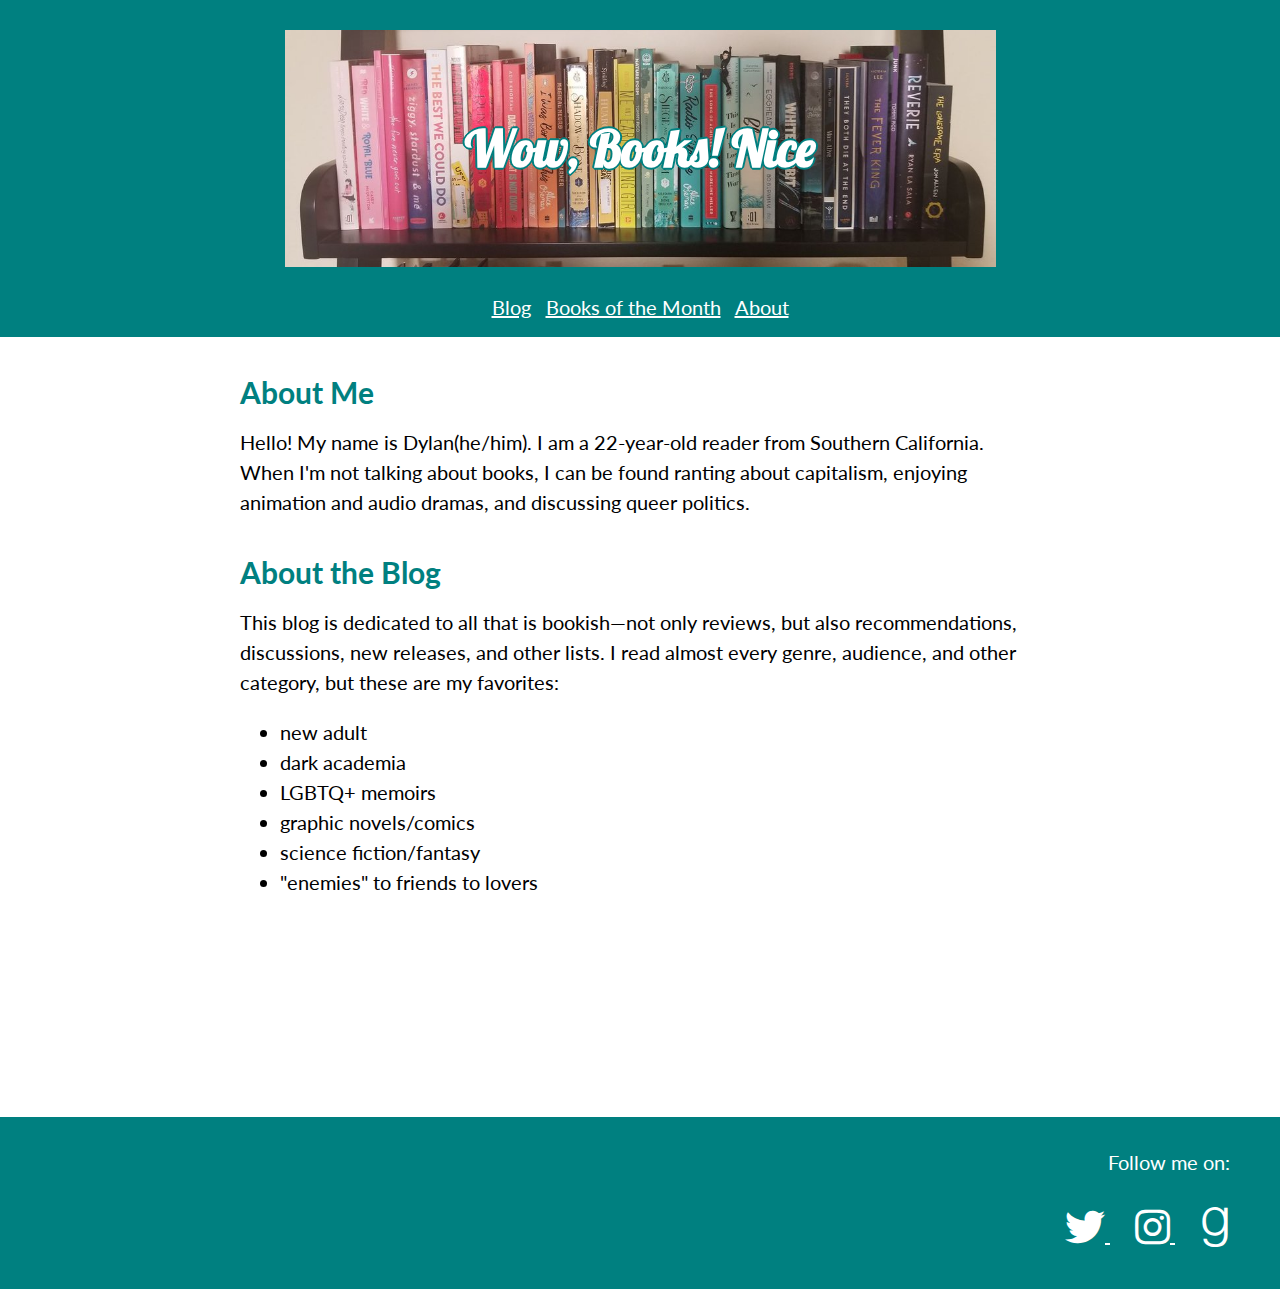
==== about.html @ 76a29779 "set up html and css for three main pages" ====
<!DOCTYPE html>
<html lang="en">
<head>
	<title>Wow, Books! Nice</title>
	<meta charset="utf-8">
	<meta name="viewport" content="width=device-width, initial-scale=1.0">
	<link rel="stylesheet" href="css/fontawesome/css/all.css">
	<link href="https://fonts.googleapis.com/css?family=Lato&display=swap" rel="stylesheet">
	<link href="https://fonts.googleapis.com/css?family=Lobster&display=swap" rel="stylesheet"> 
	<link rel="stylesheet" type="text/css" href="css/blog.css">
</head>
<body>
	<!-- header element-->
	<header>
		<div style="background-image: url(img/bookshelf.jfif);">	
		<h1>Wow, Books! Nice</h1>
	</header>
	<nav>
		<p>
			<a href="blog.html">Blog</a> &nbsp;
			<a href="botm.html">Books of the Month</a> &nbsp;
			<a href="about.html">About</a>
		</p><br>
	</nav>

	<!-- main element -->
	<main>
		<h2>About Me</h2>
		<p>Hello! My name is Dylan(he/him). I am a 22-year-old reader from Southern California. When I'm not talking about books, I can be found ranting about capitalism, enjoying animation and audio dramas, and discussing queer politics.</p>
		
		<!-- Characteristics -->
		<h2>About the Blog</h2>
		<p>
			This blog is dedicated to all that is bookish—not only reviews, but also recommendations, discussions, new releases, and other lists. I read almost every genre, audience, and other category, but these are my favorites:
		</p>

		<ul>
			<li>
				new adult
			</li>
			<li>
				dark academia
			</li>
			<li>
				LGBTQ+ memoirs
			</li>
			<li>
				graphic novels/comics
			</li>
			<li>
				science fiction/fantasy
			</li>
			<li>
				"enemies" to friends to lovers
			</li>
		</ul>
		
	</main>

	<!-- Footer element -->
	<footer>
		<p>
			Follow me on:
		</p><br>
		<div class="social">
			<a target="_blank" href=https://twitter.com/wowbooksnice>
				<i class="fab fa-twitter fa-2x"></i> 
			</a> &nbsp;&nbsp;&nbsp;&nbsp;
			<a target="_blank" href=https://instagram.com/wowbooksnice>
				<i class="fab fa-instagram fa-2x"></i> 
			</a>&nbsp;&nbsp;&nbsp;&nbsp;
			<a target="_blank" href=https://goodreads.com/wowbooksnice>
				<i class="fab fa-goodreads-g fa-2x"></i>
			</a>
		</div>		
	</footer>
</body>
</html>
---- css/blog.css ----
body{
	margin: 0;
	font-family: 'Lato', sans-serif;
	font-size: 20px;
	line-height: 30px;
}


header{
	background-color: teal;
	text-align: center;
	display: flex;
	flex-direction: column;
	padding-top: 30px;
	padding-bottom: 0px;
	margin: 0;
}

h1, h2{
	font-family: 'Lato', sans-serif;
}

/* header styles*/
div{
	background-image: url(img/bookshelf.jfif);
	background-position: center center;
	background-repeat: no-repeat;
	background-size: contain;
	max-width: 100%;
	} 



header h1{
	color: white;
	font-size: 50px;
	font-family: 'Lobster', sans-serif;
	padding: 70px;
	text-decoration-style: outline 2px teal;
	text-shadow: -1px -1px 0 teal,
				 1px -1px 0 teal,
    			-1px 1px 0 teal,
   				 1px 1px 0 teal,  
   				 -2px 0 0 teal,
    			2px 0 0 teal,
    			0 2px 0 teal,
   				 0 -2px 0 teal;
}

header img{
	max-width: 100%;
	border: teal
}

header a{
	color: white
}

nav a:hover{
	opacity: .5;
	background-color: transparent;
}

nav{
	text-align: center;
	height: 40px;
	background-color: teal;
	color: white;
	margin: 0;
	padding-top: 5px;
	padding-bottom: 25px;
}


main{
	max-width: 800px;
	margin: 0 auto; 
	padding-top: 0px;
	padding-bottom: 200px;
}

main img{
	max-width: 100%;
	object-fit: contain;

}

h2{
	font-size: 30px;
	color: teal;
	margin: 40px 0 10px;
}

a{
	color: white
}
a:hover{
	color: white;
	background-color: teal
}



footer{
	background-color: teal;
	text-align: right;
	color: white;
	padding-top: 30px;
	padding-bottom: 40px;
	padding-right: 50px;
}

footer p{
	margin: 0;
}
footer a{
	color: white;
}
footer a:hover{
	opacity: .5;
	background-color: transparent;
}

footer img{
	max-width: 100%;
	max-height: 237px;
	object-fit: contain;
	object-position: center center;
}

p.caption{
	color: #999999;
	font-style: italic;
	margin-top: 0;
}
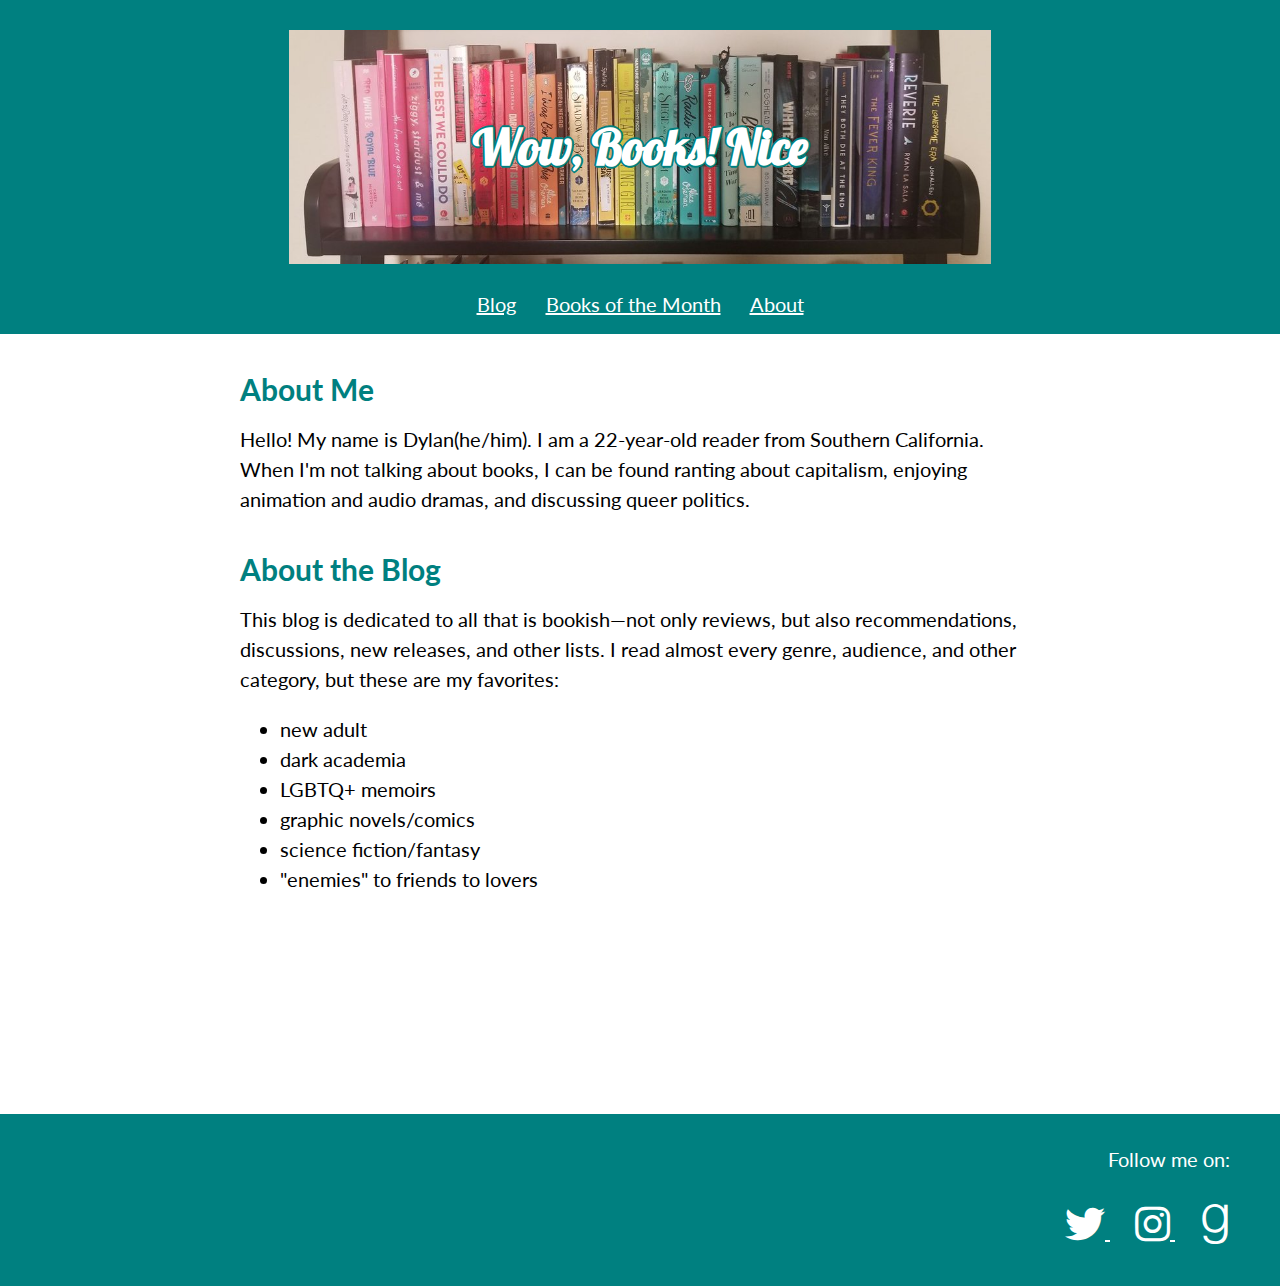
==== commit ad75842d: "fixed header size and spacing" ====
--- a/about.html
+++ b/about.html
@@ -17,8 +17,8 @@
 	</header>
 	<nav>
 		<p>
-			<a href="blog.html">Blog</a> &nbsp;
-			<a href="botm.html">Books of the Month</a> &nbsp;
+			<a href="blog.html">Blog</a> &nbsp;&nbsp;&nbsp;&nbsp;
+			<a href="botm.html">Books of the Month</a> &nbsp;&nbsp;&nbsp;&nbsp;
 			<a href="about.html">About</a>
 		</p><br>
 	</nav>
--- a/css/blog.css
+++ b/css/blog.css
@@ -33,7 +33,7 @@
 
 header h1{
 	color: white;
-	font-size: 50px;
+	font-size: 48px;
 	font-family: 'Lobster', sans-serif;
 	padding: 70px;
 	text-decoration-style: outline 2px teal;
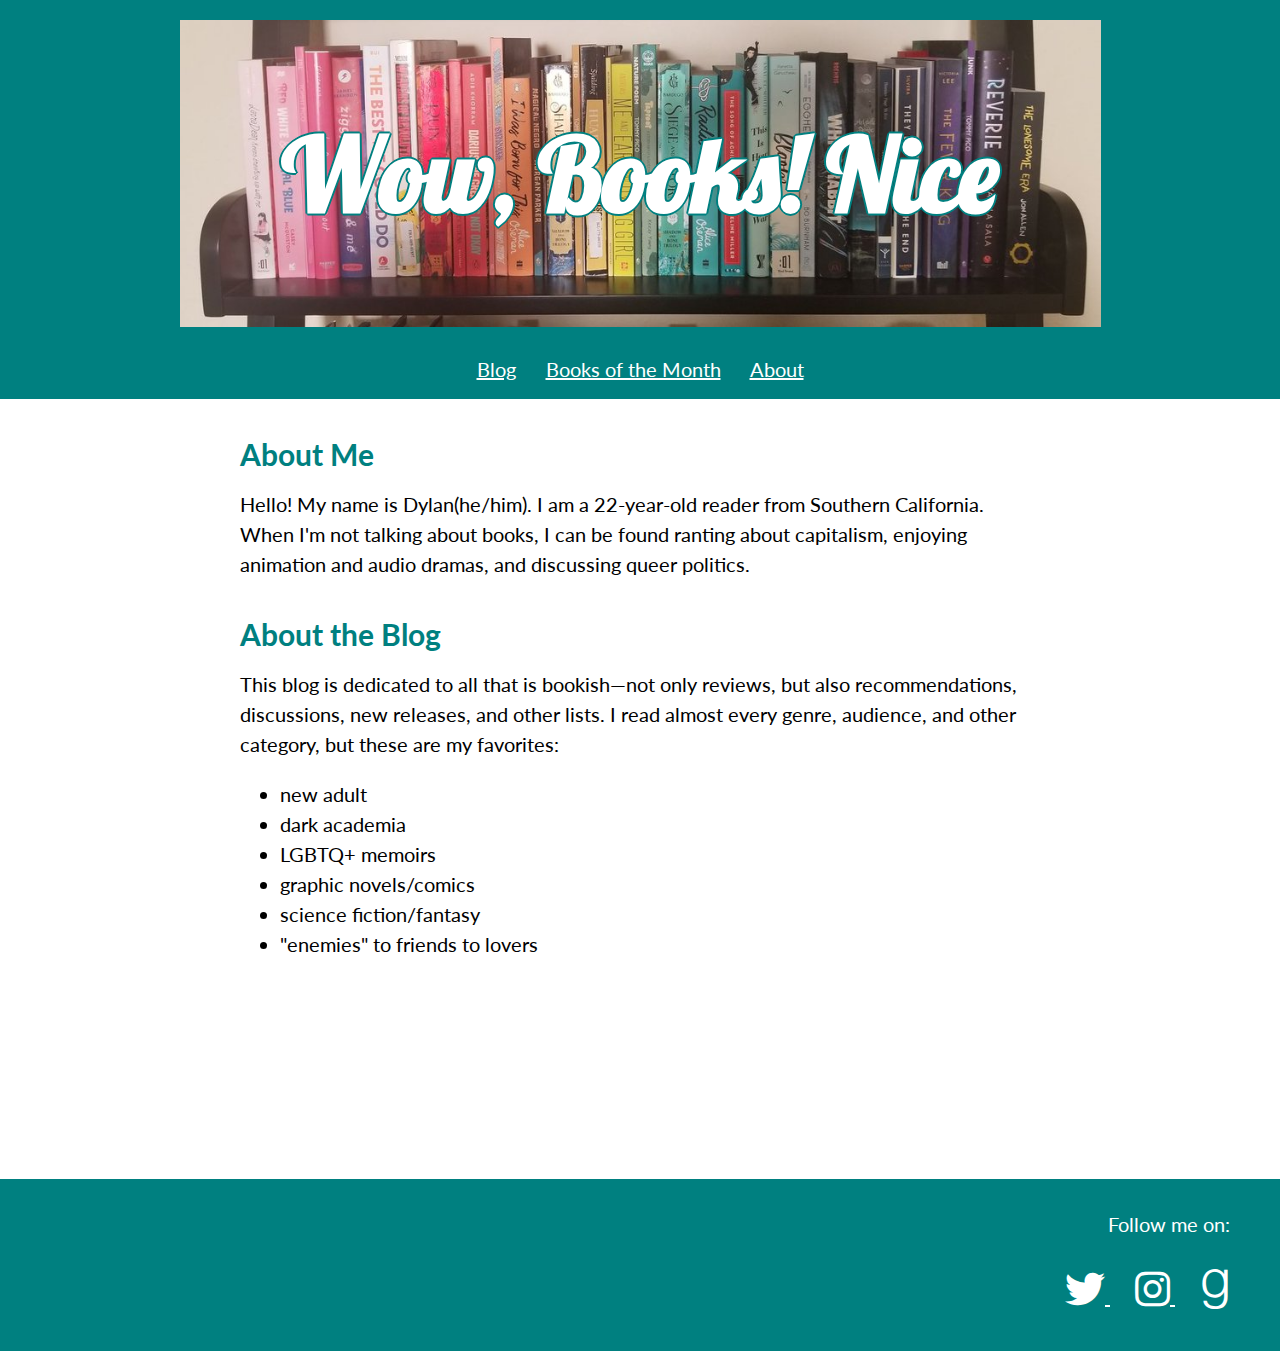
==== commit 2020aab6: "meta content for mobile browsers" ====
--- a/about.html
+++ b/about.html
@@ -9,6 +9,10 @@
 	<link href="https://fonts.googleapis.com/css?family=Lobster&display=swap" rel="stylesheet"> 
 	<link rel="stylesheet" type="text/css" href="css/blog.css">
 </head>
+
+<meta content='width=device-width, initial-scale=1' name='viewport'/>
+
+
 <body>
 	<!-- header element-->
 	<header>
--- a/css/blog.css
+++ b/css/blog.css
@@ -11,7 +11,7 @@
 	text-align: center;
 	display: flex;
 	flex-direction: column;
-	padding-top: 30px;
+	padding-top: 20px;
 	padding-bottom: 0px;
 	margin: 0;
 }
@@ -33,7 +33,7 @@
 
 header h1{
 	color: white;
-	font-size: 48px;
+	font-size: 8vw;
 	font-family: 'Lobster', sans-serif;
 	padding: 70px;
 	text-decoration-style: outline 2px teal;
@@ -67,7 +67,7 @@
 	background-color: teal;
 	color: white;
 	margin: 0;
-	padding-top: 5px;
+	padding-top: .5vw;
 	padding-bottom: 25px;
 }
 
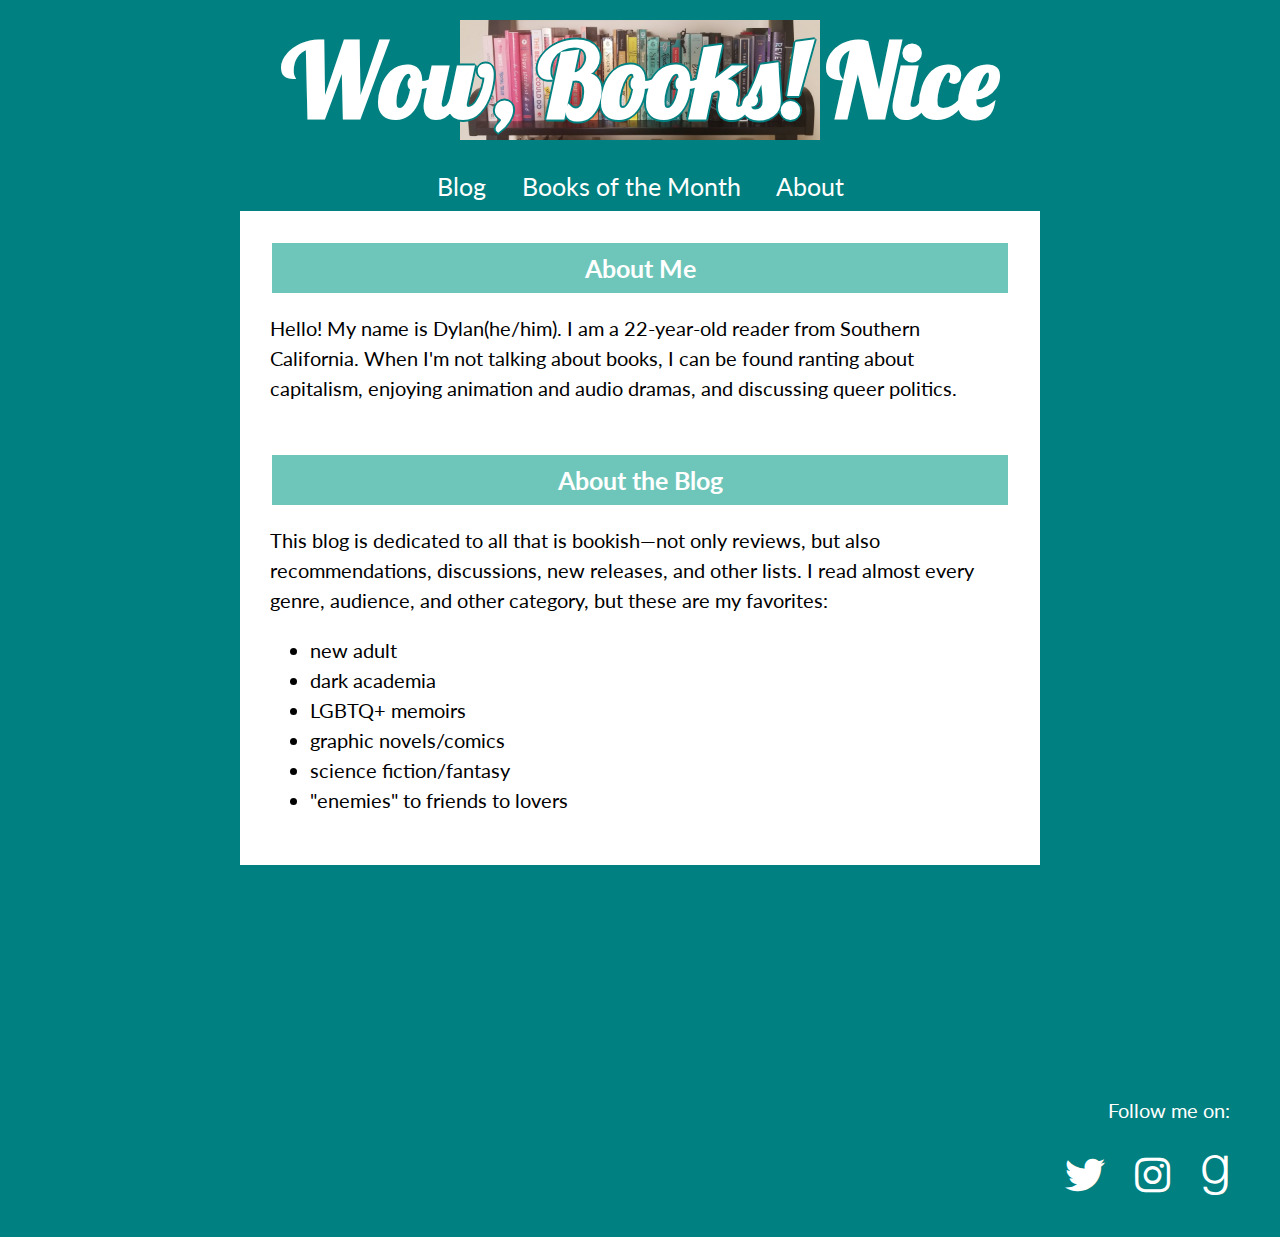
==== commit 42a251af: "added more div and background colors" ====
--- a/about.html
+++ b/about.html
@@ -29,35 +29,41 @@
 
 	<!-- main element -->
 	<main>
-		<h2>About Me</h2>
-		<p>Hello! My name is Dylan(he/him). I am a 22-year-old reader from Southern California. When I'm not talking about books, I can be found ranting about capitalism, enjoying animation and audio dramas, and discussing queer politics.</p>
-		
-		<!-- Characteristics -->
-		<h2>About the Blog</h2>
-		<p>
-			This blog is dedicated to all that is bookish—not only reviews, but also recommendations, discussions, new releases, and other lists. I read almost every genre, audience, and other category, but these are my favorites:
-		</p>
+		<div class="box">
+			<div class="about">	
+				<h2 class="textbox">About Me</h2>
+				<p>Hello! My name is Dylan(he/him). I am a 22-year-old reader from Southern California. When I'm not talking about books, I can be found ranting about capitalism, enjoying animation and audio dramas, and discussing queer politics.</p>
+			</div>
+			
+				<!-- Characteristics -->
+			<div class="about">
+				<h2 class="textbox">About the Blog</h2>
+				<p>
+					This blog is dedicated to all that is bookish—not only reviews, but also recommendations, discussions, new releases, and other lists. I read almost every genre, audience, and other category, but these are my favorites:
+				</p>
 
-		<ul>
-			<li>
-				new adult
-			</li>
-			<li>
-				dark academia
-			</li>
-			<li>
-				LGBTQ+ memoirs
-			</li>
-			<li>
-				graphic novels/comics
-			</li>
-			<li>
-				science fiction/fantasy
-			</li>
-			<li>
-				"enemies" to friends to lovers
-			</li>
-		</ul>
+				<ul>
+					<li>
+						new adult
+					</li>
+					<li>
+						dark academia
+					</li>
+					<li>
+						LGBTQ+ memoirs
+					</li>
+					<li>
+						graphic novels/comics
+					</li>
+					<li>
+						science fiction/fantasy
+					</li>
+					<li>
+						"enemies" to friends to lovers
+					</li>
+				</ul>
+			</div>
+		</div>
 		
 	</main>
 
--- a/css/blog.css
+++ b/css/blog.css
@@ -3,7 +3,95 @@
 	font-family: 'Lato', sans-serif;
 	font-size: 20px;
 	line-height: 30px;
-}
+	background-color: teal;
+}
+
+.flex-container {
+  display: flex;
+  justify-content: center;
+  padding-top: 20px;
+  padding-bottom: 20px;
+  background-color: #ccf1d2;
+  flex-wrap: wrap;
+}
+
+.flex-container-title {
+  margin-top: 20px;
+  background-color: #ccf1d2;
+  justify-content: center;
+  padding-bottom: 1px;
+  text-align: center;
+  padding: 10px;
+}
+
+div.box{
+	border: 0;
+	margin: 0;
+}
+
+
+
+.books {
+	display: flex;
+	justify-content: center;
+	padding: 20px;
+	background-color: #99e6b3;
+	align-content: center;
+	flex-wrap: wrap;
+	padding-bottom: 20px;
+	margin: 10px;
+	width: 175px;
+}
+
+.booksb {
+	width: 300px;
+	display: flex;
+	justify-content: center;
+	padding: 20px;
+	background-color: #99e6b3;
+	align-content: center;
+	flex-wrap: wrap;
+	padding-bottom: 20px;
+	margin: 10px;
+}
+
+.blogpost{
+	padding: 2px;
+	float: left;
+	background-color: white;
+	width: 500px;
+	display: block;
+}
+
+.botm{
+	color: black;
+	padding: 10px;
+}
+
+.about{
+	margin: 10px;
+	padding: 10px;
+}
+
+.box{
+	background-color: white;
+	padding: 10px;
+	margin: 30px;
+}
+
+.title{
+	font-family: 'Lobster', sans-serif;
+	color: teal;
+	text-align: center;
+	size: 10px;
+}
+
+.box2{
+	background-color: #ccf1d2;
+	padding-bottom: 8px;
+}
+
+
 
 
 header{
@@ -16,10 +104,17 @@
 	margin: 0;
 }
 
+
 h1, h2{
 	font-family: 'Lato', sans-serif;
 }
 
+.textbox{
+	color: white;
+	background-color: #6ec6ba;
+	text-align: center;
+	padding: 10px;
+}
 /* header styles*/
 div{
 	background-image: url(img/bookshelf.jfif);
@@ -30,12 +125,11 @@
 	} 
 
 
-
 header h1{
 	color: white;
 	font-size: 8vw;
 	font-family: 'Lobster', sans-serif;
-	padding: 70px;
+	padding: 40px 80px;
 	text-decoration-style: outline 2px teal;
 	text-shadow: -1px -1px 0 teal,
 				 1px -1px 0 teal,
@@ -69,6 +163,7 @@
 	margin: 0;
 	padding-top: .5vw;
 	padding-bottom: 25px;
+	font-size: 25px;
 }
 
 
@@ -77,29 +172,65 @@
 	margin: 0 auto; 
 	padding-top: 0px;
 	padding-bottom: 200px;
+	padding-left: 20px;
+	padding-right: 20px;
+}
+
+h1 a{
+	color: teal;
+	font-family: 'Lobster', sans-serif;
+}
+
+main a:hover{
+	opacity: .5;
+	background-color: transparent;
+}
+
+
+h1{
+	color: #6ec6ba;
+	font-family: 'Lobster', sans-serif;
+	padding-top: 30px;
+	margin: 5px;
 }
 
 main img{
 	max-width: 100%;
 	object-fit: contain;
-
+	align-content: center;
+	display: block;
+	margin-right: auto;
+	margin-left: auto;
+}
+
+div img{
+	max-height: 180px;
+	object-fit: contain;
+	align-content: center center;
 }
 
 h2{
-	font-size: 30px;
-	color: teal;
-	margin: 40px 0 10px;
-}
-
-a{
+	font-size: 25px;
+	color: #6ec6ba;
+	margin: 2px;
+}
+
+nav a{
 	color: white
 }
-a:hover{
+nav a:hover{
 	color: white;
 	background-color: teal
 }
 
-
+aside{
+	float: right;
+	padding: 5px;
+	width: 200px;
+	background-color: #99e6b3;
+	border: 4px solid #ccf1d2;
+	display: block;
+}
 
 footer{
 	background-color: teal;
@@ -129,7 +260,22 @@
 }
 
 p.caption{
-	color: #999999;
-	font-style: italic;
+	color: black;
 	margin-top: 0;
-}+	margin-bottom: 0;
+	font-size: 15px;
+	font-weight: bold;
+	text-align: center;
+}
+
+a{
+	text-decoration: none;
+}
+
+a.caption{
+	font-family: 'Lato', sans-serif;
+}
+
+h1,h2{
+	color: teal;
+}
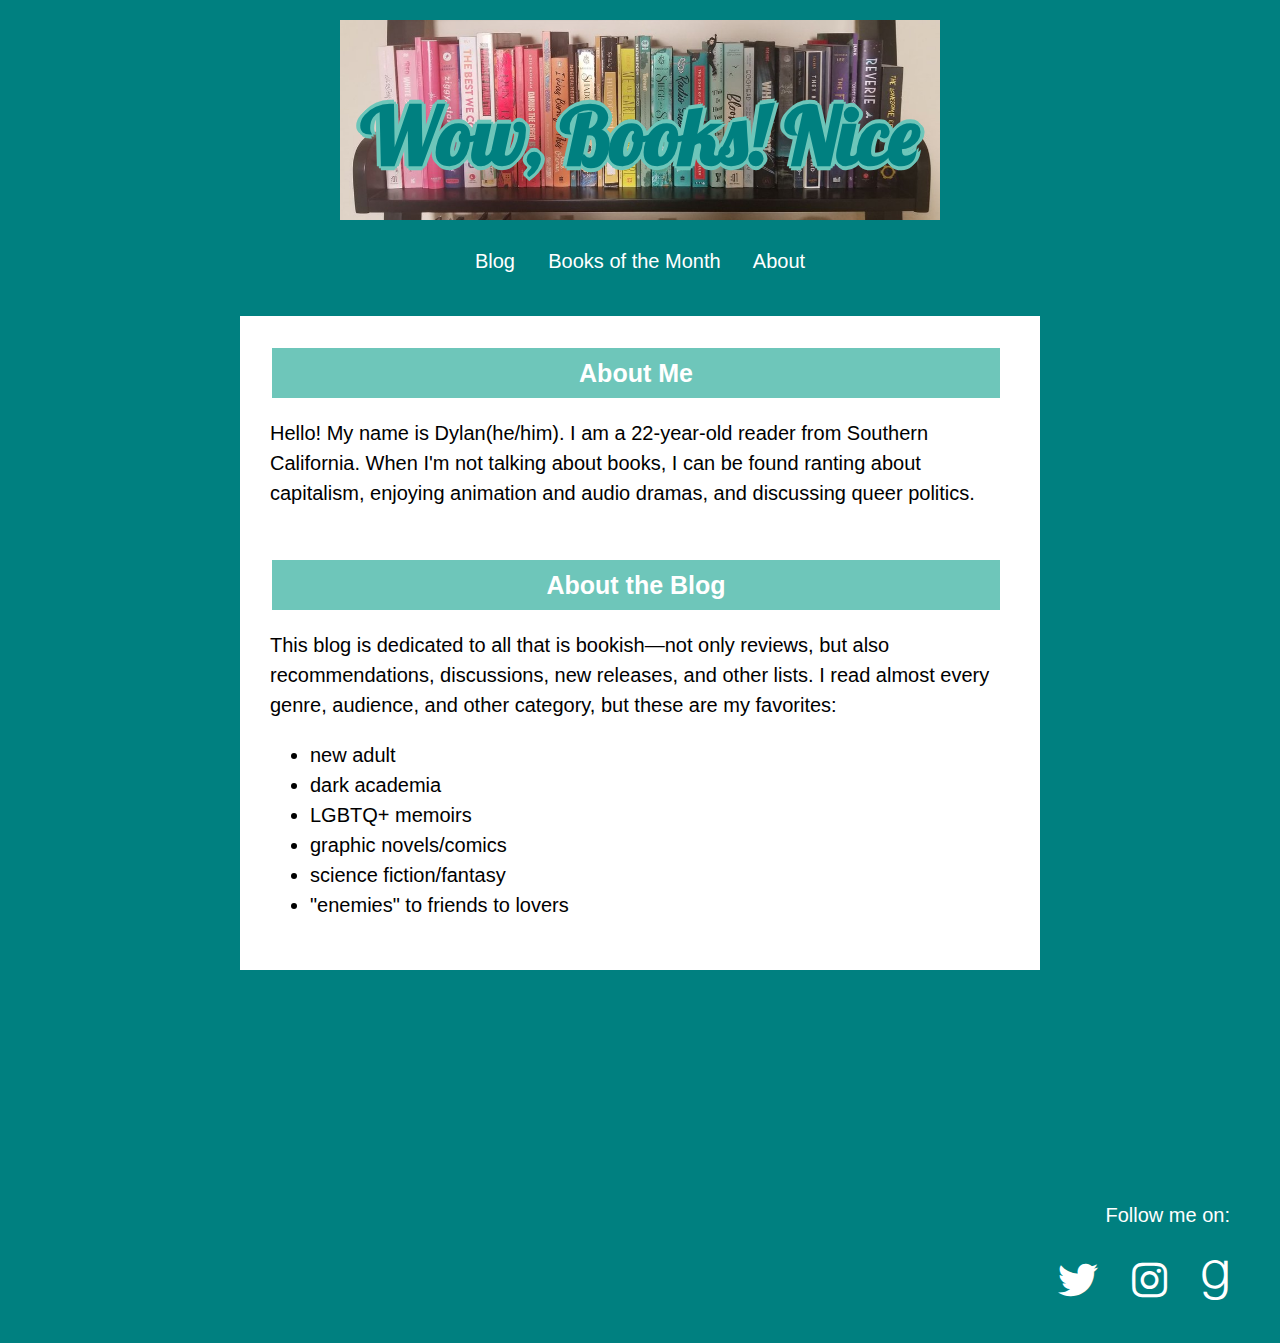
==== commit 10589a53: "added header link and fixed photo link" ====
--- a/about.html
+++ b/about.html
@@ -17,7 +17,9 @@
 	<!-- header element-->
 	<header>
 		<div style="background-image: url(img/bookshelf.jfif);">	
-		<h1>Wow, Books! Nice</h1>
+		<a href="blog.html">
+			<h1>Wow, Books! Nice</h1>
+		</a>
 	</header>
 	<nav>
 		<p>
--- a/css/blog.css
+++ b/css/blog.css
@@ -1,6 +1,6 @@
 body{
 	margin: 0;
-	font-family: 'Lato', sans-serif;
+	font-family: 'Verdana', sans-serif;
 	font-size: 20px;
 	line-height: 30px;
 	background-color: teal;
@@ -13,7 +13,12 @@
   padding-bottom: 20px;
   background-color: #ccf1d2;
   flex-wrap: wrap;
-}
+  align-content: center;
+  padding: 20px;
+  margin-right: auto;
+  margin-left: auto;
+}
+
 
 .flex-container-title {
   margin-top: 20px;
@@ -22,6 +27,7 @@
   padding-bottom: 1px;
   text-align: center;
   padding: 10px;
+  align-content: center;
 }
 
 div.box{
@@ -44,7 +50,6 @@
 }
 
 .booksb {
-	width: 300px;
 	display: flex;
 	justify-content: center;
 	padding: 20px;
@@ -53,14 +58,41 @@
 	flex-wrap: wrap;
 	padding-bottom: 20px;
 	margin: 10px;
+	width: 300px;
+}
+
+.bookcover{
+	display: flex;
+	justify-content: center;
+	padding: 20px;
+	background-color: #99e6b3;
+	align-content: center;
+	flex-wrap: wrap;
+	padding-bottom: 0px;
+	margin: 10px;
+	width: 175px;
+}
+
+.darkartifices{
+	display: flex;
+	justify-content: center;
+	padding: 20px;
+	background-color: #99e6b3;
+	align-content: center;
+	flex-wrap: wrap;
+	padding-bottom: 10px;
+	margin: 10px;
+	width: 300px;
 }
 
 .blogpost{
-	padding: 2px;
-	float: left;
+	padding-top: 40px;
+	padding-left: 40px;
+	padding-right: 40px;
+	padding-bottom: 80px;
+	justify-content: center;
 	background-color: white;
-	width: 500px;
-	display: block;
+	position: relative;
 }
 
 .botm{
@@ -92,6 +124,21 @@
 }
 
 
+div.outer{
+	background-color: #99e6b3;
+	color: #606060;
+	margin-top: 10px;
+}
+
+div.inner{
+	background-color: #ccf1d2;
+	margin-left: 12px;
+	padding: 40px;
+	padding-top: 20px;
+	padding-bottom: 20px;
+	padding-left: 25px;
+	font-size: 13px;
+}
 
 
 header{
@@ -106,44 +153,67 @@
 
 
 h1, h2{
-	font-family: 'Lato', sans-serif;
+	font-family: 'Verdana', sans-serif;
 }
 
 .textbox{
 	color: white;
 	background-color: #6ec6ba;
 	text-align: center;
+	margin-right: inherit;
 	padding: 10px;
 }
+
+.textbox2{
+	background-color: #6ec6ba;
+	text-align: center;
+	padding: 0;
+}
+
 /* header styles*/
-div{
+header div{
 	background-image: url(img/bookshelf.jfif);
 	background-position: center center;
 	background-repeat: no-repeat;
 	background-size: contain;
-	max-width: 100%;
+	width: 100%;
+	height: 200px;
 	} 
 
 
+
+
 header h1{
-	color: white;
-	font-size: 8vw;
+	color: teal;
+	font-size: 10vw;
+	line-height: 80px;
+	padding-top: 70px;
+	display: block;
+	text-align: center;
+	justify-content: center;
 	font-family: 'Lobster', sans-serif;
-	padding: 40px 80px;
-	text-decoration-style: outline 2px teal;
-	text-shadow: -1px -1px 0 teal,
-				 1px -1px 0 teal,
-    			-1px 1px 0 teal,
-   				 1px 1px 0 teal,  
-   				 -2px 0 0 teal,
-    			2px 0 0 teal,
-    			0 2px 0 teal,
-   				 0 -2px 0 teal;
+	text-decoration-style: outline 2px #6ec6ba;
+	text-shadow: -2px -2px 0 #6ec6ba,
+				 2px -2px 0 #6ec6ba,
+    			-2px 2px 0 #6ec6ba,
+   				 2px 2px 0 #6ec6ba,  
+   				 -4px 0 0 #6ec6ba,
+    			4px 0 0 #6ec6ba,
+    			0 4px 0 #6ec6ba,
+   				 0 -4px 0 #6ec6ba;
+}
+
+@media screen and (min-width: 800px) {
+	header h1{
+		font-size: 80px;
+	}
 }
 
 header img{
 	max-width: 100%;
-	border: teal
+	max-height: auto;
+	object-fit: contain;
+	object-position: center center;
 }
 
 header a{
@@ -162,8 +232,8 @@
 	color: white;
 	margin: 0;
 	padding-top: .5vw;
-	padding-bottom: 25px;
-	font-size: 25px;
+	padding-bottom: 50px;
+	font-size: 20px;
 }
 
 
@@ -192,18 +262,12 @@
 	font-family: 'Lobster', sans-serif;
 	padding-top: 30px;
 	margin: 5px;
-}
-
-main img{
-	max-width: 100%;
-	object-fit: contain;
-	align-content: center;
-	display: block;
-	margin-right: auto;
-	margin-left: auto;
-}
-
-div img{
+
+}
+
+
+
+div.books img{
 	max-height: 180px;
 	object-fit: contain;
 	align-content: center center;
@@ -213,6 +277,30 @@
 	font-size: 25px;
 	color: #6ec6ba;
 	margin: 2px;
+}
+
+h3{
+	font-size: 15px;
+	color: #d3d3d3;
+}
+
+div h3{
+	padding-bottom: 0;
+	margin-bottom: 5px;
+}
+
+h4{
+	font-size: 30px;
+	color: teal;
+	padding-bottom: 10px;
+	margin-bottom: 0;
+}
+
+h5{
+	font-size: 15px;
+	color: teal;
+	padding-bottom: 10px;
+	margin-bottom: 0;
 }
 
 nav a{
@@ -273,9 +361,68 @@
 }
 
 a.caption{
-	font-family: 'Lato', sans-serif;
+	font-family: 'Verdana', sans-serif;
 }
 
 h1,h2{
 	color: teal;
 }
+
+hr {
+	border-top: 1px dotted;
+	color: #d3d3d3;
+	padding-top: 0;
+	margin: 0;
+	margin-bottom: 15px;
+}
+
+
+
+img.doctordiscretion{
+	display: block;
+	max-height: 100%;
+	max-width: 100%;
+	object-fit: contain;
+	position: relative;
+	align-content: center center;
+	margin: 0;
+	padding: 0;
+	background-color: #6ec6ba;
+}
+
+p.review{
+	color: #606060;
+	font-size: 14px;
+	margin-bottom: 60px;
+	line-height: 25px;
+	padding-top: 20px;
+}
+
+div.review{
+	color: #606060;
+	font-size: 15px;
+	line-height: 25px;
+}
+
+.readmore{
+	background-color: teal;
+	color: white;
+	float: right;
+	font-size: 13px;
+	padding: 10px;
+	font-weight: bold;
+	max-width: 180px;
+}
+
+a :hover{
+	opacity: .5;
+	background-color: transparent;
+}
+
+
+p.highlight{
+	color: teal;
+	text-align: center;
+	font-size: 20px;
+	font-weight: bold;
+}
